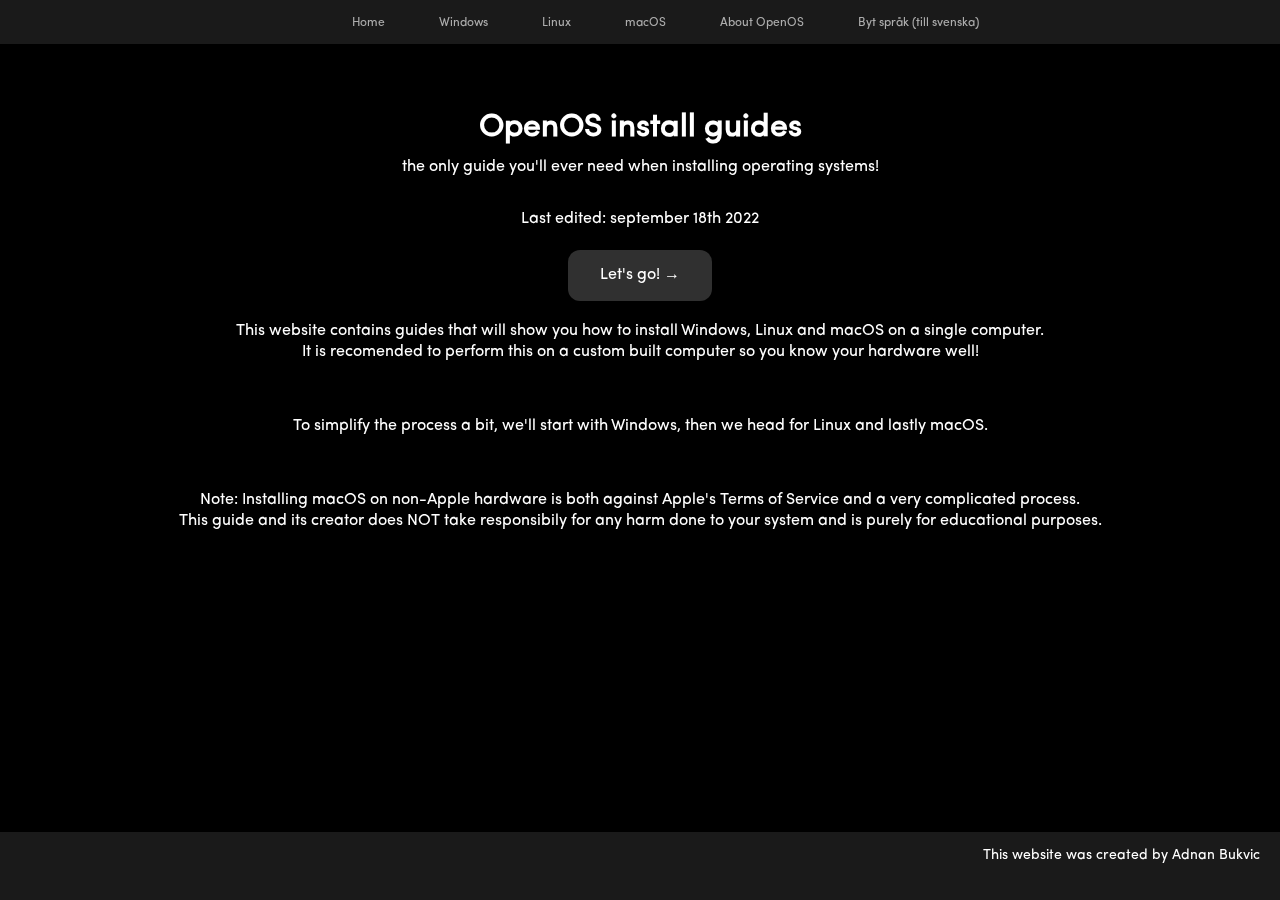
==== en/index.html @ cf9915cf "Buggfix för sidorna på engelska" ====
<!DOCTYPE html>
<!--Här bestämmer jag vilket typ av dokument det här är-->

<html lang="en">
<!--Här bestämmer jag språk på sidan för textläsar hjälpmedel.-->

<head>
    <meta charset="utf-8">
    <meta name="viewport" content="width=device-width, initial-scale=1.0">
    <title>OpenOS (EN)</title>
    <link rel="shortcut icon" href="/favicon/favicon.ico">
    <link rel="icon" type="image/png" href="/favicon/android-chrome-192x192.png" sizes="192x192">
    <link rel="apple-touch-icon" sizes="180x180" href="/favicon/apple-touch-icon.png">
    <!--Här bestämmer jag texten som ska stå på flikraden på webbläsaren.-->
    <link href="../style/styles.css" rel="stylesheet">
    <script src="../scripts/buttons.js"></script>
    <!--Här länkar jag HTML dokumetet med min CSS. Alla sidor använder samma css.-->
</head>

<body>
    <header>
        <nav class="mobile">
            <button onclick="showMenu()" class="toggle">☰ Menu</button>
            <img alt="OpenOS Logo" src="../favicon/favicon-32x32.png" class="logo">
        </nav>
        <nav class="toolbar">
            <a href="/en/">Home</a>
            <a href="windows.html">Windows</a>
            <a href="linux.html">Linux</a>
            <a href="macos.html">macOS</a>
            <a href="about.html">About OpenOS</a>
            <a href="../index.html" lang="sv">Byt språk (till svenska)</a>
        </nav>
        <nav id="homemenuwithheader">
            <a href="/">Home</a>
            <br>
            <br>
            <a href="windows.html">Windows</a>
            <br>
            <br>
            <a href="linux.html">Linux</a>
            <br>
            <br>
            <a href="macos.html">macOS</a>
            <br>
            <br>
            <a href="about.html">About OpenOS</a>
            <br>
            <br>
            <a href="../index.html" lang="sv">Byt språk (till svenska)</a>
        </nav>
    </header>
    <main>
        <br>
        <h1>OpenOS install guides</h1>
        <p class="undertext">the only guide you'll ever need when installing operating systems!</p>
        <p>Last edited: september 18th 2022</p>
        <a href="windows.html" class="button">Let's go! → </a>
        <br>
        <p>This website contains guides that will show you how to install Windows, Linux and macOS on a single computer.<br>It is recomended to perform this on a custom built computer so you know your hardware well!</p>
        <br>
        <p>To simplify the process a bit, we'll start with Windows, then we head for Linux and lastly macOS.</p>
        <br>
        <p>Note: Installing macOS on non-Apple hardware is both against Apple's Terms of Service and a very complicated process.<br> This guide and its creator does NOT take responsibily for any harm done to your system and is purely for educational purposes. </p>
    </main>
    <footer>
        <!--Och här bestämmer jag vad som finns i min footer, asså min sidfot-->
        <p>This website was created by Adnan Bukvic</p>
    </footer>
</body>
---- style/styles.css ----
@font-face {
    font-family: SofiaPro;
    src: url("../font/SofiaProRegular.otf") format("opentype");
}

@font-face {
    font-family: SofiaProBold;
    src: url("../font/SofiaProBold.otf") format("opentype");
    font-weight: bold;
}

html{
    scroll-behavior: smooth;
    height: 100%;
}

body{
    font-family: SofiaPro, -apple-system, BlinkMacSystemFont, sans-serif;
    background-color: rgb(248, 248, 248);
    display: grid;
    grid-template-columns: 1fr;
    grid-template-rows: auto;
    grid-template-areas: 
    "header"
    "main" 
    "footer"; 
    margin: 0px;
    background-color: black;
    min-height: 100%;
}

.toggle, .togglenav{
    display: none;
    border: none;
    color: white;
    background-color: #303030;
    padding: 5px 12px;
    text-align: center;
    text-decoration: none;
    display: inline-block;
    font-size: 16px;
    margin: 4px 2px;
    border-radius: 12px;
    transition: all 0.2s ease-in;
}

.shquick{
    display: none;
}

.mobile{
    grid-area: header;
    background-color: rgba(33, 33, 33, 0.8);
    min-height: 20px;
    max-height: 20px;
    padding-top: 12px;
    padding-bottom: 12px;
    display: none;
    -webkit-backdrop-filter: saturate(180%) blur(20px);
    backdrop-filter: saturate(180%) blur(20px);
    text-align: center;
    position: sticky;
    top: 0;
    z-index: 2;
}

#quickjumpmenuwithheader{
    background-color: rgba(33, 33, 33, 0.8);
    min-height: 20px;
    max-height: -moz-fit-content;
    max-height: fit-content;
    padding-top: 12px;
    padding-bottom: 12px; 
    display: none; 
}

#quickjumpmenuwithheader > a{
    color: rgba(255, 255, 255, 0.642);
    text-decoration: none;
    transition-property: color;
    transition-duration: 0.5s;
    font-size: 14px;
}

#homemenuwithheader{
    background-color: rgba(33, 33, 33, 0.8);
    min-height: 20px;
    max-height: -moz-fit-content;
    max-height: fit-content;
    padding-top: 12px;
    padding-bottom: 12px; 
    display: none; 
}

#homemenuwithheader > a{
    color: rgba(255, 255, 255, 0.642);
    text-decoration: none;
    transition-property: color;
    transition-duration: 0.5s;
    font-size: 14px;
}

.togglenav, .toggle, .shquick{
    font-family: inherit;
}

header{
    grid-area: header;
    -webkit-backdrop-filter: saturate(180%) blur(20px);
    backdrop-filter: saturate(180%) blur(20px);
    text-align: center;
    position: sticky;
    top: 0;
    z-index: 2;
}

.toolbar{
    background-color: rgba(33, 33, 33, 0.8);
    min-height: 20px;
    max-height: 20px;
    padding-top: 12px;
    padding-bottom: 12px;
}

.toolbar > a{
    margin-left: 50px;
    font-size: 12px;
}

.toolbar > a{
    color: rgba(255, 255, 255, 0.642);
    text-decoration: none;
    transition-property: color;
    transition-duration: 0.5s;
}

.toolbar > a:hover{
    color: white;
    text-decoration: none;
}

.quicknav{
    background-color: rgba(22, 22, 22, 0.8);
    min-height: 20px;
    max-height: 20px;
    padding-top: 12px;
    padding-bottom: 12px;
}

.quicknav > a{
    margin-left: 50px;
    font-size: 12px;
}

.quicknav > a{
    color: rgba(255, 255, 255, 0.642);
    text-decoration: none;
    transition-property: color;
    transition-duration: 0.5s;
}

.quicknav > a:hover{
    color: white;
    text-decoration: none;
}

main{
    grid-area: main;
    text-align: left;
    min-height: 83vh;
    text-align: center;
    color: white;
}

footer{
    grid-area: footer;
    background-color: rgb(33, 33, 33, 0.8);
    color: white;
    font-size: 14px;
}

main > p, h1{
    margin-left: 20px;
    margin-right: 20px;
}

footer > p{
    margin-right: 20px;
    text-align: right;
}

.undertext{
    position: relative;
    bottom: 15px;
}

.button {
    border: none;
    color: white;
    background-color: #303030;
    padding: 15px 32px;
    text-align: center;
    text-decoration: none;
    display: inline-block;
    font-size: 16px;
    margin: 4px 2px;
    border-radius: 12px;
    transition: all 0.2s ease-in;
}

.button:hover{
    background-color: #1b1b1b;
    transition: all 0.2s ease-in;
}

.shquick {
    border: none;
    color: white;
    background-color: #303030;
    padding: 5px 12px;
    text-align: center;
    text-decoration: none;
    display: inline-block;
    font-size: 16px;
    margin: 4px 2px;
    border-radius: 12px;
    transition: all 0.2s ease-in;
    position: relative;
    top: -7px;
}

.shquick:hover{
    background-color: #1b1b1b;
    transition: all 0.2s ease-in;
}

hr.rounded {
    border-top: 3px solid #303030;
    border-bottom: 3px #303030;
    border-radius: 5px;
    width: 80vw;
}

.installertext{
    text-align: left;
    padding-left: 64px;
    padding-right: 64px;
    color:rgb(192, 192, 192);
}

.bold{
    font-family: SofiaProBold, SofiaPro, -apple-system, BlinkMacSystemFont, sans-serif;
    color: white;
}

.mail{
    color:gray;
    text-decoration: none;
}

.link{
    color: gray;
}

@media screen and (width > 1024px) {

    #quickjumpmenuwithheader{
        display: none !important; 
    }

    #homemenuwithheader{
        display: none !important; 
    }

    .shquick{
        display: none;
    }
}

@media screen and (max-width: 1024px) {
    .quicknav > a{
        display: none;
    }  
    .shquick{
        display: inline-block;
    }
}

@media screen and (max-width: 800px) {

    .header {
        overflow: hidden;
        background-color: #333;
        position: relative;
    }

    footer > p{
        text-align: center;
        margin-left: 20px;
    }

    .toolbar{
        display: none;
    }

    .mobile{
        display: block;
    }

    .toggle{
        position: fixed;
        left: 5%;
        top: 2px;
        display: block;
    }

    .logo{
        position: fixed;
        top: 6px;
        right: 47%;
    }

    .togglenav{
        position: fixed;
        right: 15px;
        top: 2px;
        display: block;
    }

    .quicknav{
        display: none;
    }   

    .shquick{
        display: none;
    }
}
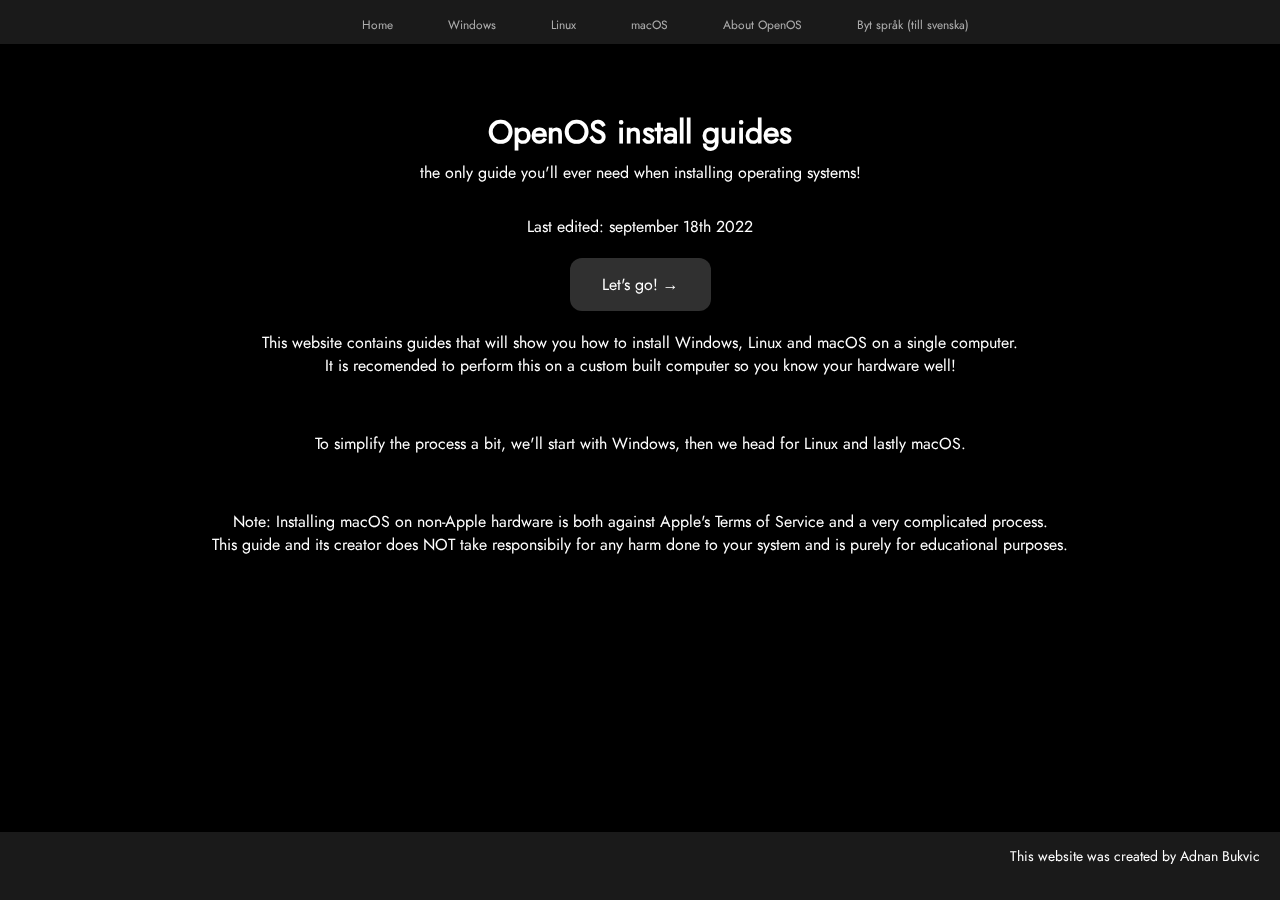
==== commit e3c7f6a1: "a" ====
--- a/en/index.html
+++ b/en/index.html
@@ -29,7 +29,7 @@
             <a href="linux.html">Linux</a>
             <a href="macos.html">macOS</a>
             <a href="about.html">About OpenOS</a>
-            <a href="../index.html" lang="sv">Byt språk (till svenska)</a>
+            <a href="../" lang="sv">Byt språk (till svenska)</a>
         </nav>
         <nav id="homemenuwithheader">
             <a href="/">Home</a>
@@ -47,7 +47,7 @@
             <a href="about.html">About OpenOS</a>
             <br>
             <br>
-            <a href="../index.html" lang="sv">Byt språk (till svenska)</a>
+            <a href="../" lang="sv">Byt språk (till svenska)</a>
         </nav>
     </header>
     <main>
--- a/style/styles.css
+++ b/style/styles.css
@@ -1,11 +1,11 @@
 @font-face {
-    font-family: SofiaPro;
-    src: url("../font/SofiaProRegular.otf") format("opentype");
+    font-family: Jost;
+    src: url("../font/Jost-400-Book.otf") format("opentype");
 }
 
 @font-face {
-    font-family: SofiaProBold;
-    src: url("../font/SofiaProBold.otf") format("opentype");
+    font-family: JostBold;
+    src: url("../font/Jost-700-Bold.otf") format("opentype");
     font-weight: bold;
 }
 
@@ -15,7 +15,7 @@
 }
 
 body{
-    font-family: SofiaPro, -apple-system, BlinkMacSystemFont, sans-serif;
+    font-family: Jost, -apple-system, BlinkMacSystemFont, sans-serif;
     background-color: rgb(248, 248, 248);
     display: grid;
     grid-template-columns: 1fr;
@@ -249,7 +249,7 @@
 }
 
 .bold{
-    font-family: SofiaProBold, SofiaPro, -apple-system, BlinkMacSystemFont, sans-serif;
+    font-family: JostBold, Jost, -apple-system, BlinkMacSystemFont, sans-serif;
     color: white;
 }
 
@@ -262,6 +262,40 @@
     color: gray;
 }
 
+/* The alert message box */
+#alert {
+    padding: 20px;
+    background-color: #f44336; /* Red */
+    color: white;
+    margin-bottom: 15px;
+    margin: 20px;
+    border-radius: 20px;
+}
+
+.agree {
+    border: none;
+    color: white;
+    background-color: #1b1b1b;
+    padding: 15px 32px;
+    text-align: center;
+    text-decoration: none;
+    display: inline-block;
+    font-family: Jost, -apple-system, BlinkMacSystemFont, sans-serif;
+    font-size: 16px;
+    margin: 4px 2px;
+    border-radius: 12px;
+    transition: all 0.2s ease-in;
+}
+
+.agree:hover{
+    background-color: #ff1515;
+    transition: all 0.2s ease-in;
+}
+
+#mactext{
+    display: none;
+}
+
 @media screen and (width > 1024px) {
 
     #quickjumpmenuwithheader{
@@ -278,6 +312,7 @@
 }
 
 @media screen and (max-width: 1024px) {
+    
     .quicknav > a{
         display: none;
     }  
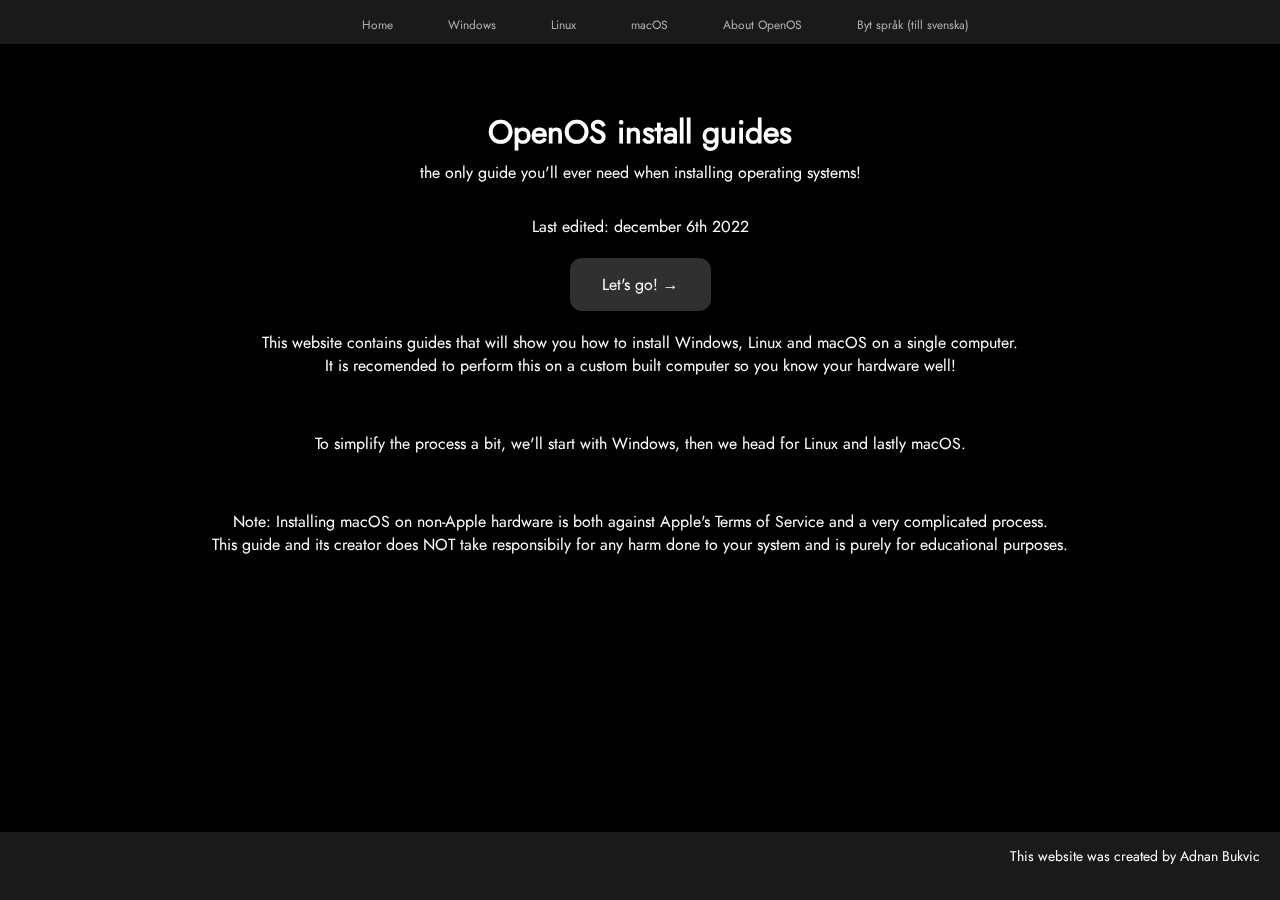
==== commit b29b973f: "update" ====
--- a/en/index.html
+++ b/en/index.html
@@ -7,6 +7,7 @@
 <head>
     <meta charset="utf-8">
     <meta name="viewport" content="width=device-width, initial-scale=1.0">
+    <meta name="theme-color" content="#191919"/>
     <title>OpenOS (EN)</title>
     <link rel="shortcut icon" href="/favicon/favicon.ico">
     <link rel="icon" type="image/png" href="/favicon/android-chrome-192x192.png" sizes="192x192">
@@ -24,15 +25,15 @@
             <img alt="OpenOS Logo" src="../favicon/favicon-32x32.png" class="logo">
         </nav>
         <nav class="toolbar">
-            <a href="/en/">Home</a>
+            <a href="index.html">Home</a>
             <a href="windows.html">Windows</a>
             <a href="linux.html">Linux</a>
-            <a href="macos.html">macOS</a>
+            <a href="macos/main.html">macOS</a>
             <a href="about.html">About OpenOS</a>
-            <a href="../" lang="sv">Byt språk (till svenska)</a>
+            <a href="../index.html" lang="sv">Byt språk (till svenska)</a>
         </nav>
         <nav id="homemenuwithheader">
-            <a href="/">Home</a>
+            <a href="index.html">Home</a>
             <br>
             <br>
             <a href="windows.html">Windows</a>
@@ -41,20 +42,20 @@
             <a href="linux.html">Linux</a>
             <br>
             <br>
-            <a href="macos.html">macOS</a>
+            <a href="macos/main.html">macOS</a>
             <br>
             <br>
             <a href="about.html">About OpenOS</a>
             <br>
             <br>
-            <a href="../" lang="sv">Byt språk (till svenska)</a>
+            <a href="../index.html" lang="sv">Byt språk (till svenska)</a>
         </nav>
     </header>
     <main>
         <br>
         <h1>OpenOS install guides</h1>
         <p class="undertext">the only guide you'll ever need when installing operating systems!</p>
-        <p>Last edited: september 18th 2022</p>
+        <p>Last edited: december 6th 2022</p>
         <a href="windows.html" class="button">Let's go! → </a>
         <br>
         <p>This website contains guides that will show you how to install Windows, Linux and macOS on a single computer.<br>It is recomended to perform this on a custom built computer so you know your hardware well!</p>
--- a/style/styles.css
+++ b/style/styles.css
@@ -220,7 +220,6 @@
     padding: 5px 12px;
     text-align: center;
     text-decoration: none;
-    display: inline-block;
     font-size: 16px;
     margin: 4px 2px;
     border-radius: 12px;
@@ -234,9 +233,11 @@
     transition: all 0.2s ease-in;
 }
 
-hr.rounded {
-    border-top: 3px solid #303030;
+hr{
+    border-top: 3px dashed #303030;
     border-bottom: 3px #303030;
+    border-left: none;
+    border-right: none;
     border-radius: 5px;
     width: 80vw;
 }
@@ -262,13 +263,13 @@
     color: gray;
 }
 
-/* The alert message box */
+
 #alert {
     padding: 20px;
     background-color: #f44336; /* Red */
     color: white;
     margin-bottom: 15px;
-    margin: 20px;
+    margin: 40px;
     border-radius: 20px;
 }
 
@@ -296,6 +297,49 @@
     display: none;
 }
 
+.code{
+    font-family: monospace;
+    color: white;
+    padding: 20px;
+    background-color: #222222;
+    margin-bottom: 15px;
+    border-radius: 15px;
+}
+
+.info, .downld {
+    padding: 20px;
+    background-color: #4043ee;
+    color: white;
+    margin-bottom: 15px;
+    border-radius: 15px;
+}
+
+.downld {
+    padding: 20px;
+    background-color: #084e01;
+    color: white;
+    margin-bottom: 15px;
+    border-radius: 15px;
+}
+
+.downloadbtn{
+    font-family: Jost, -apple-system, BlinkMacSystemFont, sans-serif;
+    font-size: 16px;
+    color: white;
+    border: none;
+    background: none;
+    text-align: left;
+}
+  
+.downld:hover {
+    background-color: rgb(0, 37, 5);
+    cursor: pointer;
+}
+
+.downloadbtn:hover{
+    cursor: pointer;
+}
+
 @media screen and (width > 1024px) {
 
     #quickjumpmenuwithheader{
@@ -307,12 +351,22 @@
     }
 
     .shquick{
-        display: none;
+        display: none !important;
+    }
+
+    #alert {
+        position: relative;
+        left: 50%;
+        transform: translateX(-55%);
+        max-width: -moz-fit-content;
+        max-width: fit-content;
+        max-height: -moz-fit-content;
+        max-height: fit-content;
     }
 }
 
 @media screen and (max-width: 1024px) {
-    
+
     .quicknav > a{
         display: none;
     }  
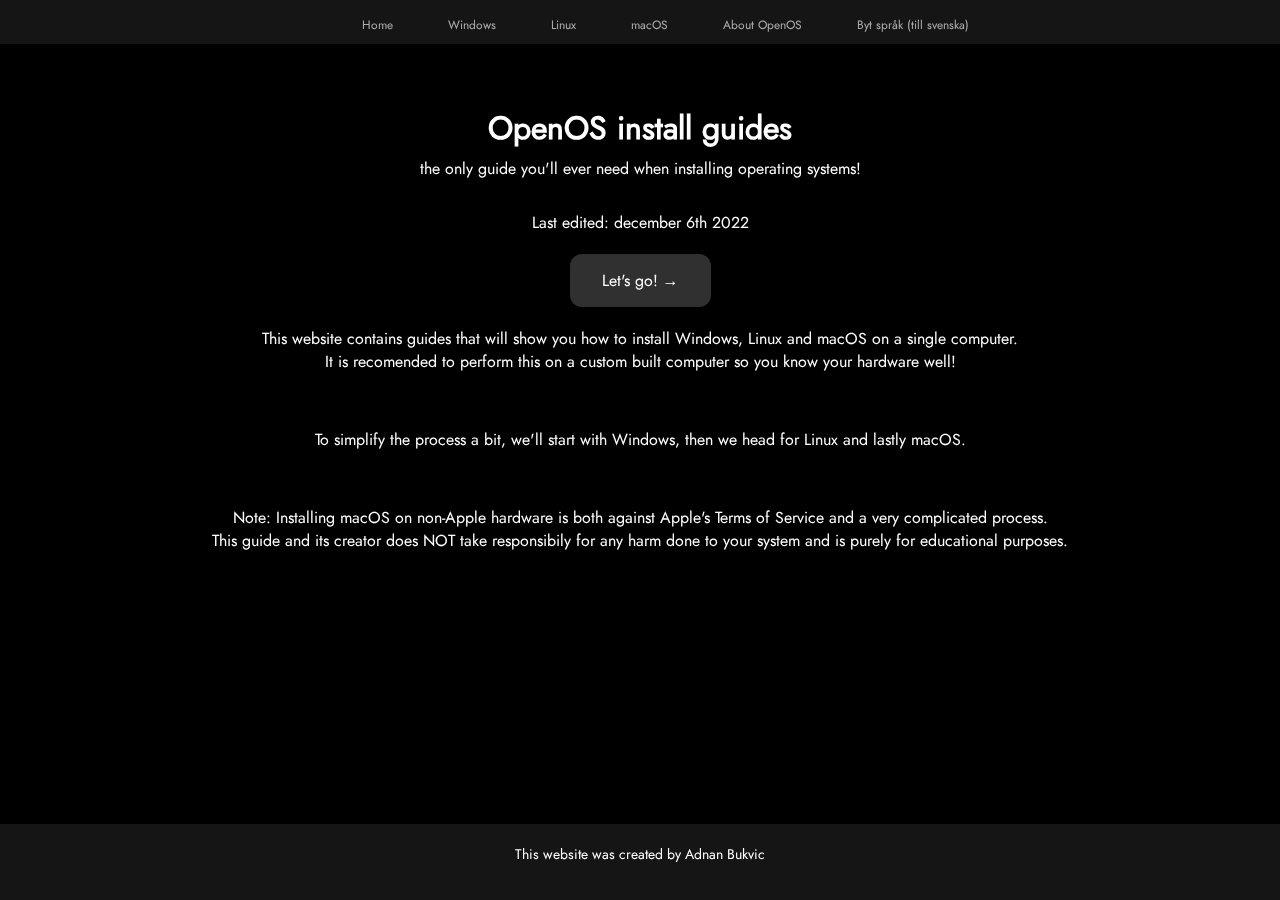
==== commit 0cb87250: "update" ====
--- a/en/index.html
+++ b/en/index.html
@@ -7,7 +7,7 @@
 <head>
     <meta charset="utf-8">
     <meta name="viewport" content="width=device-width, initial-scale=1.0">
-    <meta name="theme-color" content="#191919"/>
+    <meta name="theme-color" content="#151515"/>
     <title>OpenOS (EN)</title>
     <link rel="shortcut icon" href="/favicon/favicon.ico">
     <link rel="icon" type="image/png" href="/favicon/android-chrome-192x192.png" sizes="192x192">
--- a/style/styles.css
+++ b/style/styles.css
@@ -16,7 +16,6 @@
 
 body{
     font-family: Jost, -apple-system, BlinkMacSystemFont, sans-serif;
-    background-color: rgb(248, 248, 248);
     display: grid;
     grid-template-columns: 1fr;
     grid-template-rows: auto;
@@ -50,7 +49,7 @@
 
 .mobile{
     grid-area: header;
-    background-color: rgba(33, 33, 33, 0.8);
+    background-color: rgba(33, 33, 33, 0.65);
     min-height: 20px;
     max-height: 20px;
     padding-top: 12px;
@@ -65,7 +64,7 @@
 }
 
 #quickjumpmenuwithheader{
-    background-color: rgba(33, 33, 33, 0.8);
+    background-color: rgba(33, 33, 33, 0.65);
     min-height: 20px;
     max-height: -moz-fit-content;
     max-height: fit-content;
@@ -83,7 +82,7 @@
 }
 
 #homemenuwithheader{
-    background-color: rgba(33, 33, 33, 0.8);
+    background-color: rgba(33, 33, 33, 0.65);
     min-height: 20px;
     max-height: -moz-fit-content;
     max-height: fit-content;
@@ -115,7 +114,7 @@
 }
 
 .toolbar{
-    background-color: rgba(33, 33, 33, 0.8);
+    background-color: rgba(33, 33, 33, 0.65);
     min-height: 20px;
     max-height: 20px;
     padding-top: 12px;
@@ -140,7 +139,7 @@
 }
 
 .quicknav{
-    background-color: rgba(22, 22, 22, 0.8);
+    background-color: rgba(33, 33, 33, 0.65);
     min-height: 20px;
     max-height: 20px;
     padding-top: 12px;
@@ -174,7 +173,7 @@
 
 footer{
     grid-area: footer;
-    background-color: rgb(33, 33, 33, 0.8);
+    background-color: rgba(33, 33, 33, 0.65);
     color: white;
     font-size: 14px;
 }
@@ -185,8 +184,13 @@
 }
 
 footer > p{
-    margin-right: 20px;
-    text-align: right;
+    margin: 20px;
+    text-align: center;
+}
+
+.done{
+    margin: 20px;
+    text-align: center;
 }
 
 .undertext{
@@ -244,8 +248,8 @@
 
 .installertext{
     text-align: left;
-    padding-left: 64px;
-    padding-right: 64px;
+    max-width: 1200px;
+    margin: auto;
     color:rgb(192, 192, 192);
 }
 
@@ -320,6 +324,12 @@
     color: white;
     margin-bottom: 15px;
     border-radius: 15px;
+    transition: all ease-in .15s;
+}
+
+.downld:hover {
+    background-color: rgb(0, 58, 8);
+    cursor: pointer;
 }
 
 .downloadbtn{
@@ -331,16 +341,47 @@
     text-align: left;
 }
   
-.downld:hover {
-    background-color: rgb(0, 37, 5);
-    cursor: pointer;
-}
-
 .downloadbtn:hover{
     cursor: pointer;
 }
 
-@media screen and (width > 1024px) {
+.downwin10, .downwin11{
+    padding: 20px;
+    color: white;
+    margin-bottom: 15px;
+    border-radius: 15px;
+    transition: all ease-in .15s;
+    
+}
+.downwin10 {
+
+    background-color: #4781ff;
+
+}
+
+.downwin11{
+    background-color: #145eff;
+}
+
+.downwin10:hover, .downwin11:hover {
+    background-color: rgb(36, 58, 121);
+    cursor: pointer;
+}
+
+.downloadbtn{
+    font-family: Jost, -apple-system, BlinkMacSystemFont, sans-serif;
+    font-size: 16px;
+    color: white;
+    border: none;
+    background: none;
+    text-align: left;
+}
+
+.downloadbtn:hover{
+    cursor: pointer;
+}
+
+@media screen and (width > 1210px) {
 
     #quickjumpmenuwithheader{
         display: none !important; 
@@ -365,7 +406,7 @@
     }
 }
 
-@media screen and (max-width: 1024px) {
+@media screen and (max-width: 1210px) {
 
     .quicknav > a{
         display: none;
@@ -373,6 +414,10 @@
     .shquick{
         display: inline-block;
     }
+    .installertext{
+        margin-left: 42px;
+        margin-right: 42px;
+    }
 }
 
 @media screen and (max-width: 800px) {
@@ -381,11 +426,6 @@
         overflow: hidden;
         background-color: #333;
         position: relative;
-    }
-
-    footer > p{
-        text-align: center;
-        margin-left: 20px;
     }
 
     .toolbar{
@@ -423,4 +463,9 @@
     .shquick{
         display: none;
     }
+    
+    .installertext{
+        margin-left: 42px;
+        margin-right: 42px;
+    }
 }